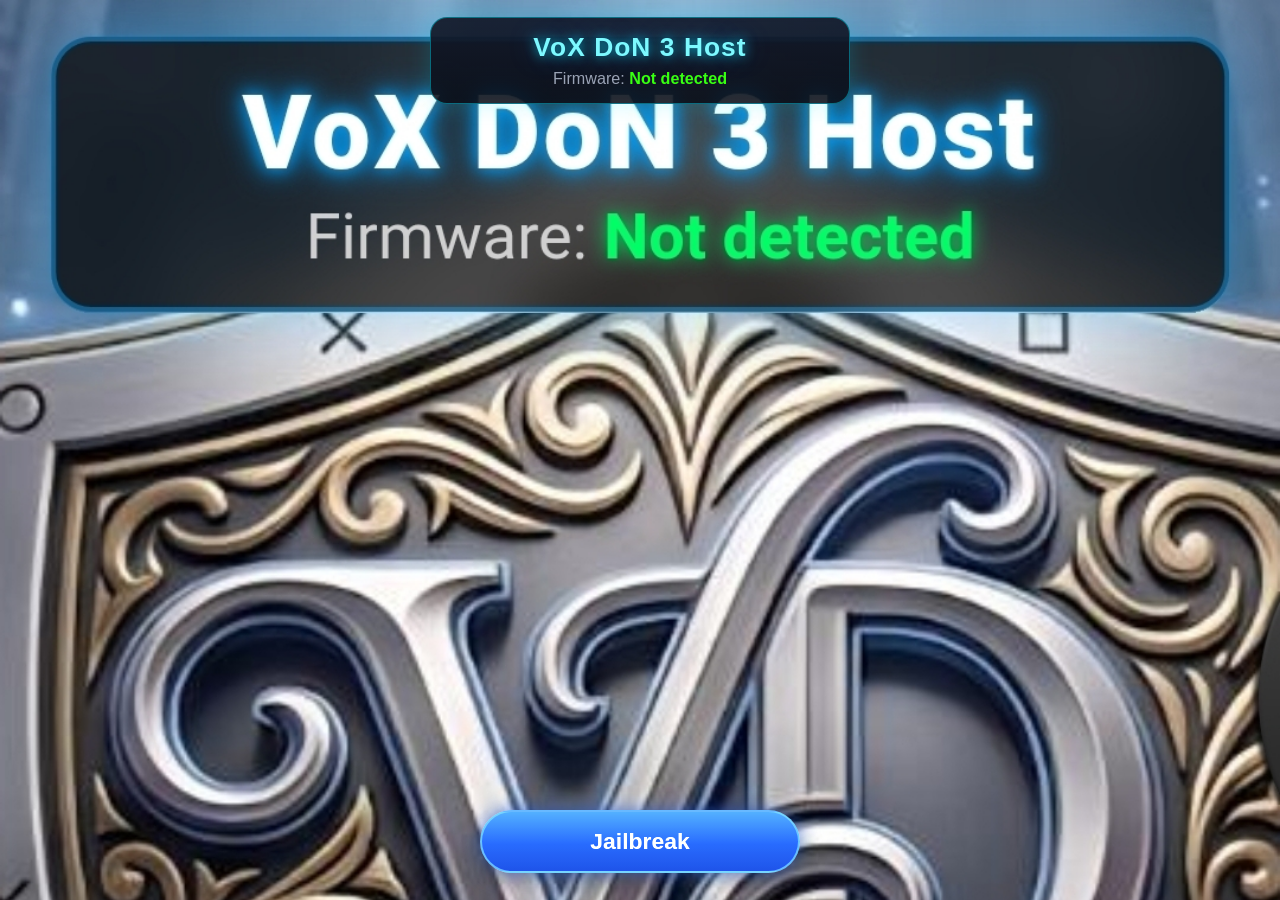
==== index.html @ 10550534 "Add files via upload" ====
<!DOCTYPE html>
<html lang="en">
<head>
  <meta charset="utf-8">
  <meta name="viewport" content="width=device-width, initial-scale=1, maximum-scale=1, user-scalable=no">
  <title>VoX DoN 3 Host</title>
  <link rel="stylesheet" href="main.css?v=voxui3">
</head>
<body class="landing">
  <div class="landing-screen">
    <div class="top-card">
      <h1 class="brand-title">VoX DoN 3 Host</h1>
      <p class="fw-line">Firmware: <span id="current-fw" class="fw-val">Not detected</span></p>
    </div>
    <div class="landing-spacer"></div>
    <a tabindex="0" class="btn-jb" id="run-jb" href="progress.html">Jailbreak</a>
  </div>
  <script>
    (function () {
      try {
        var m = /PlayStation 5\/(\d+\.\d+)/.exec(navigator.userAgent || "");
        var fw = m ? m[1] : "";
        var el = document.getElementById("current-fw");
        if (el) {
          el.textContent = fw || "Not detected";
          el.className = "fw-val " + (fw ? "fw-ok" : "fw-miss");
        }
      } catch (e) {}
      try { document.getElementById("run-jb").focus(); } catch (e) {}
    })();
  </script>
</body>
</html>
---- main.css ----
:root {
  --neon: #00e5ff;
  --green: #39ff14;
  --text: #f2f5ff;
  --muted: #9aa3b5;
  font-size: 17px;
}
* { box-sizing: border-box; }
html, body {
  margin: 0; padding: 0; height: 100%;
  color: var(--text);
  font-family: Arial, Helvetica, sans-serif;
  user-select: none; -webkit-user-select: none; overflow: hidden;
}

/* PAGE 1 — background = voxbackground.jpg (REPLACE that file with your image) */
body.landing {
  background-color: #05060a;
  background-image: url('voxbackground.jpg');
  background-size: cover;
  background-position: center top;
  background-repeat: no-repeat;
  background-attachment: fixed;
}
.landing-screen {
  min-height: 100%;
  display: flex; flex-direction: column; align-items: center;
  justify-content: space-between;
  padding: 1rem 1rem 1.6rem;
}
.top-card {
  width: min(92vw, 420px);
  background: linear-gradient(180deg, rgba(18,24,40,0.92), rgba(10,14,24,0.88));
  border: 1px solid rgba(0,229,255,0.4);
  border-radius: 1rem;
  padding: 0.85rem 1rem;
  text-align: center;
  box-shadow: 0 0 24px rgba(0,229,255,0.2);
}
.brand-title {
  margin: 0; font-size: 1.55rem; letter-spacing: 0.04em; color: #7df9ff;
  text-shadow: 0 0 12px rgba(0,229,255,0.8), 0 0 28px rgba(59,130,246,0.45);
}
.fw-line { margin: 0.35rem 0 0; color: var(--muted); font-size: 0.95rem; }
.fw-val { font-weight: 800; color: var(--green); }
.landing-spacer { flex: 1; width: 100%; }
.btn-jb {
  display: inline-block; width: min(92vw, 320px);
  padding: 0.95rem 1.5rem; border-radius: 999px;
  text-decoration: none; text-align: center;
  font-size: 1.35rem; font-weight: 800; color: #fff;
  background: linear-gradient(180deg, #4da3ff 0%, #2563eb 55%, #1d4ed8 100%);
  border: 2px solid rgba(125,211,255,0.7);
  box-shadow: 0 0 18px rgba(37,99,235,0.55), 0 8px 22px rgba(0,0,0,0.35);
}
.btn-jb:focus, .btn-jb:hover { outline: none; filter: brightness(1.08); }
.btn-jb:active { transform: scale(0.98); }

/* PAGE 2 — neon green SlopKit shell */
body.progress-page {
  background: #02040a;
  background-image:
    radial-gradient(ellipse at 20% 10%, rgba(0,80,120,0.25), transparent 50%),
    linear-gradient(180deg, #02040a, #050a14);
  display: flex; align-items: center; justify-content: center; padding: 1rem;
}
.neon-frame { width: min(96vw, 900px); text-align: center; }
.neon-title {
  margin: 0; font-size: clamp(1.6rem, 5vw, 2.4rem); color: var(--neon);
  text-shadow: 0 0 8px rgba(0,229,255,0.9), 0 0 24px rgba(0,180,255,0.55);
  letter-spacing: 0.06em;
}
.neon-sub { margin: 0.35rem 0 1rem; color: #c5d0e6; font-size: clamp(0.75rem, 2.4vw, 1rem); }
.neon-panel {
  position: relative;
  border: 2px solid rgba(0,229,255,0.55); border-radius: 1rem;
  background: rgba(0,8,16,0.92);
  box-shadow: 0 0 30px rgba(0,229,255,0.22);
  min-height: 52vh; padding: 1rem;
  display: grid; grid-template-columns: 1fr auto; gap: 0.5rem;
  overflow: hidden; text-align: left;
}
.neon-ps5 {
  position: absolute; left: 50%; top: 50%;
  width: min(38vw, 180px); height: min(52vw, 250px);
  transform: translate(-50%, -50%); opacity: 0.28; pointer-events: none;
  border: 1px solid rgba(0,255,200,0.25); border-radius: 1.2rem 1.2rem 0.6rem 0.6rem;
  background: radial-gradient(ellipse at center, rgba(0,255,200,0.12), transparent 65%);
}
.neon-log {
  margin: 0; font-family: Consolas, "Courier New", monospace;
  font-size: clamp(0.62rem, 2.1vw, 0.85rem); line-height: 1.45;
  color: var(--green); text-shadow: 0 0 6px rgba(57,255,20,0.35);
  white-space: pre-wrap; word-break: break-all; max-height: 52vh; overflow: hidden; z-index: 1;
}
.neon-side {
  font-family: Consolas, "Courier New", monospace;
  font-size: clamp(0.55rem, 1.8vw, 0.75rem); color: #6dffb0; opacity: 0.85;
  white-space: pre; z-index: 1;
}
.neon-hint { margin: 0.9rem 0 0; color: var(--muted); font-size: 0.85rem; }
@media (max-width: 480px) {
  .neon-panel { grid-template-columns: 1fr; }
  .neon-side { display: none; }
}
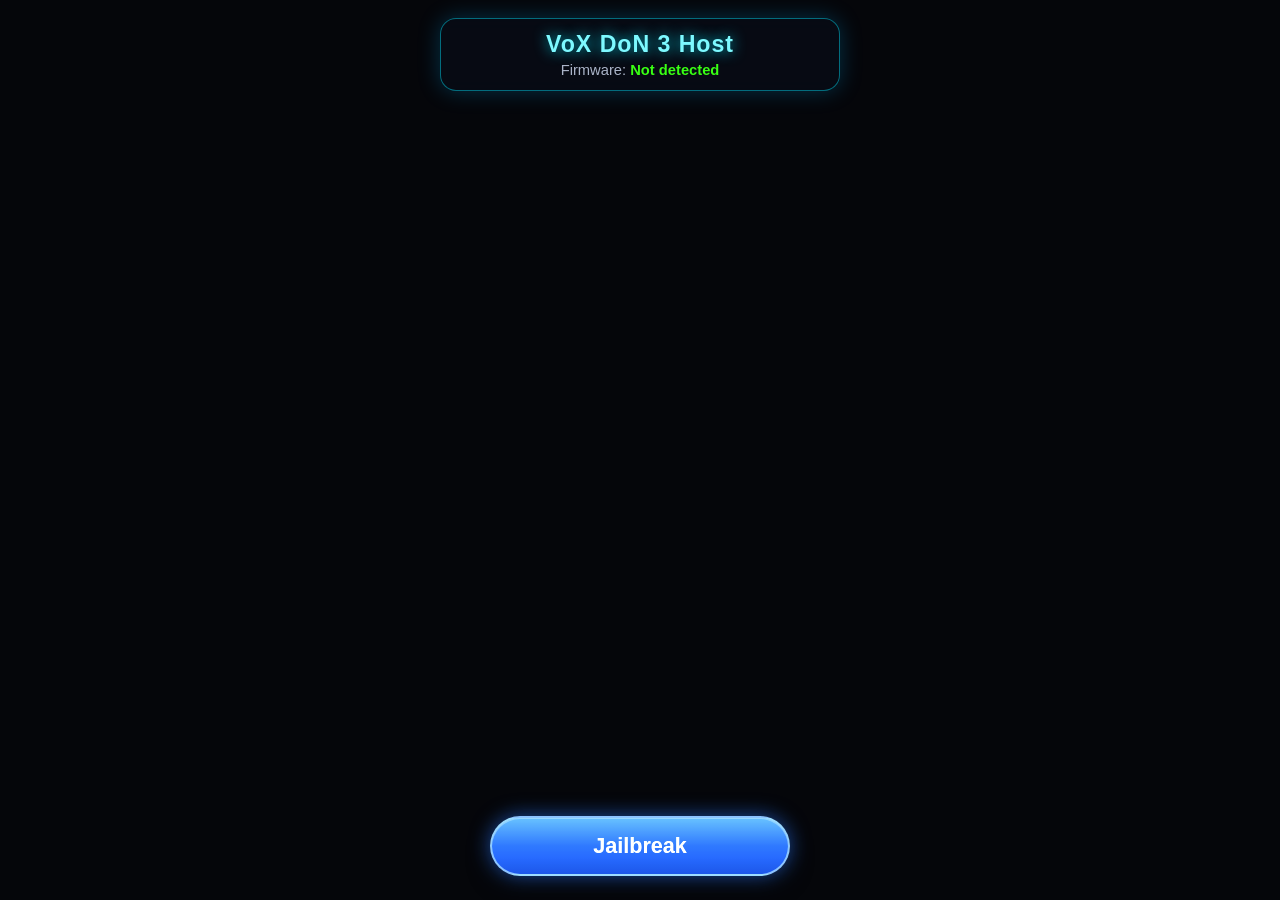
==== commit a121e8b8: "Update index.html" ====
--- a/index.html
+++ b/index.html
@@ -3,27 +3,37 @@
 <head>
   <meta charset="utf-8">
   <meta name="viewport" content="width=device-width, initial-scale=1, maximum-scale=1, user-scalable=no">
+  <meta http-equiv="Cache-Control" content="no-cache, no-store, must-revalidate">
+  <meta http-equiv="Pragma" content="no-cache">
+  <meta http-equiv="Expires" content="0">
   <title>VoX DoN 3 Host</title>
-  <link rel="stylesheet" href="main.css?v=voxui3">
+  <link rel="stylesheet" href="main.css?v=clean4">
 </head>
 <body class="landing">
-  <div class="landing-screen">
-    <div class="top-card">
-      <h1 class="brand-title">VoX DoN 3 Host</h1>
-      <p class="fw-line">Firmware: <span id="current-fw" class="fw-val">Not detected</span></p>
-    </div>
-    <div class="landing-spacer"></div>
-    <a tabindex="0" class="btn-jb" id="run-jb" href="progress.html">Jailbreak</a>
+
+  <!-- Full clean background = voxbackground.jpg (your new clean image) -->
+  <div class="bg"></div>
+
+  <div class="ui">
+    <header class="top">
+      <h1>VoX DoN 3 Host</h1>
+      <p>Firmware: <span id="current-fw">Not detected</span></p>
+    </header>
+
+    <div class="mid"></div>
+
+    <!-- ONE Jailbreak button only -->
+    <a class="btn-jb" id="run-jb" href="progress.html?v=clean4">Jailbreak</a>
   </div>
+
   <script>
     (function () {
       try {
         var m = /PlayStation 5\/(\d+\.\d+)/.exec(navigator.userAgent || "");
-        var fw = m ? m[1] : "";
         var el = document.getElementById("current-fw");
         if (el) {
-          el.textContent = fw || "Not detected";
-          el.className = "fw-val " + (fw ? "fw-ok" : "fw-miss");
+          el.textContent = m ? m[1] : "Not detected";
+          el.style.color = m ? "#39ff14" : "#39ff14";
         }
       } catch (e) {}
       try { document.getElementById("run-jb").focus(); } catch (e) {}
--- a/main.css
+++ b/main.css
@@ -1,104 +1,162 @@
-:root {
-  --neon: #00e5ff;
-  --green: #39ff14;
-  --text: #f2f5ff;
-  --muted: #9aa3b5;
-  font-size: 17px;
-}
-* { box-sizing: border-box; }
+/* VoX DoN 3 — clean image full background, single Jailbreak */
+
+* { box-sizing: border-box; margin: 0; padding: 0; }
+
 html, body {
-  margin: 0; padding: 0; height: 100%;
-  color: var(--text);
+  height: 100%;
+  overflow: hidden;
   font-family: Arial, Helvetica, sans-serif;
-  user-select: none; -webkit-user-select: none; overflow: hidden;
+  color: #fff;
+  background: #05060a;
+  user-select: none;
+  -webkit-user-select: none;
 }
 
-/* PAGE 1 — background = voxbackground.jpg (REPLACE that file with your image) */
-body.landing {
+/* Your clean image — cache-busted */
+.bg {
+  position: fixed;
+  inset: 0;
+  z-index: 0;
   background-color: #05060a;
-  background-image: url('voxbackground.jpg');
+  background-image: url("voxbackground.jpg?v=clean4");
   background-size: cover;
-  background-position: center top;
+  background-position: center center;
   background-repeat: no-repeat;
-  background-attachment: fixed;
 }
-.landing-screen {
+
+.ui {
+  position: relative;
+  z-index: 2;
   min-height: 100%;
-  display: flex; flex-direction: column; align-items: center;
+  display: flex;
+  flex-direction: column;
+  align-items: center;
   justify-content: space-between;
-  padding: 1rem 1rem 1.6rem;
+  padding: 1.1rem 1rem 1.5rem;
 }
-.top-card {
-  width: min(92vw, 420px);
-  background: linear-gradient(180deg, rgba(18,24,40,0.92), rgba(10,14,24,0.88));
-  border: 1px solid rgba(0,229,255,0.4);
+
+.top {
+  width: min(92vw, 400px);
+  text-align: center;
+  padding: 0.75rem 1rem;
   border-radius: 1rem;
-  padding: 0.85rem 1rem;
+  background: rgba(8, 12, 22, 0.78);
+  border: 1px solid rgba(0, 229, 255, 0.45);
+  box-shadow: 0 0 22px rgba(0, 180, 255, 0.25);
+  backdrop-filter: blur(8px);
+  -webkit-backdrop-filter: blur(8px);
+}
+
+.top h1 {
+  font-size: 1.45rem;
+  letter-spacing: 0.04em;
+  color: #7df9ff;
+  text-shadow: 0 0 14px rgba(0, 229, 255, 0.85);
+}
+
+.top p {
+  margin-top: 0.3rem;
+  font-size: 0.92rem;
+  color: #aab4c8;
+}
+
+.top span {
+  font-weight: 800;
+  color: #39ff14;
+}
+
+.mid { flex: 1; width: 100%; }
+
+/* Single clean blue Jailbreak — no duplicate */
+.btn-jb {
+  display: block;
+  width: min(88vw, 300px);
+  padding: 0.95rem 1.4rem;
   text-align: center;
-  box-shadow: 0 0 24px rgba(0,229,255,0.2);
+  text-decoration: none;
+  font-size: 1.35rem;
+  font-weight: 800;
+  color: #fff;
+  border-radius: 999px;
+  border: 2px solid rgba(160, 210, 255, 0.75);
+  background: linear-gradient(180deg, #5eb0ff 0%, #2b6ef6 50%, #1a4fd4 100%);
+  box-shadow:
+    0 0 20px rgba(40, 120, 255, 0.55),
+    0 10px 24px rgba(0, 0, 0, 0.4),
+    inset 0 1px 0 rgba(255, 255, 255, 0.28);
 }
-.brand-title {
-  margin: 0; font-size: 1.55rem; letter-spacing: 0.04em; color: #7df9ff;
-  text-shadow: 0 0 12px rgba(0,229,255,0.8), 0 0 28px rgba(59,130,246,0.45);
+
+.btn-jb:focus,
+.btn-jb:hover {
+  outline: none;
+  filter: brightness(1.1);
 }
-.fw-line { margin: 0.35rem 0 0; color: var(--muted); font-size: 0.95rem; }
-.fw-val { font-weight: 800; color: var(--green); }
-.landing-spacer { flex: 1; width: 100%; }
-.btn-jb {
-  display: inline-block; width: min(92vw, 320px);
-  padding: 0.95rem 1.5rem; border-radius: 999px;
-  text-decoration: none; text-align: center;
-  font-size: 1.35rem; font-weight: 800; color: #fff;
-  background: linear-gradient(180deg, #4da3ff 0%, #2563eb 55%, #1d4ed8 100%);
-  border: 2px solid rgba(125,211,255,0.7);
-  box-shadow: 0 0 18px rgba(37,99,235,0.55), 0 8px 22px rgba(0,0,0,0.35);
+
+.btn-jb:active {
+  transform: scale(0.97);
 }
-.btn-jb:focus, .btn-jb:hover { outline: none; filter: brightness(1.08); }
-.btn-jb:active { transform: scale(0.98); }
 
-/* PAGE 2 — neon green SlopKit shell */
+/* PAGE 2 neon progress */
 body.progress-page {
   background: #02040a;
-  background-image:
-    radial-gradient(ellipse at 20% 10%, rgba(0,80,120,0.25), transparent 50%),
-    linear-gradient(180deg, #02040a, #050a14);
-  display: flex; align-items: center; justify-content: center; padding: 1rem;
+  display: flex;
+  align-items: center;
+  justify-content: center;
+  padding: 1rem;
 }
 .neon-frame { width: min(96vw, 900px); text-align: center; }
 .neon-title {
-  margin: 0; font-size: clamp(1.6rem, 5vw, 2.4rem); color: var(--neon);
-  text-shadow: 0 0 8px rgba(0,229,255,0.9), 0 0 24px rgba(0,180,255,0.55);
-  letter-spacing: 0.06em;
+  font-size: clamp(1.6rem, 5vw, 2.4rem);
+  color: #00e5ff;
+  text-shadow: 0 0 10px rgba(0, 229, 255, 0.9), 0 0 28px rgba(0, 160, 255, 0.5);
+  letter-spacing: 0.05em;
 }
-.neon-sub { margin: 0.35rem 0 1rem; color: #c5d0e6; font-size: clamp(0.75rem, 2.4vw, 1rem); }
+.neon-sub { margin: 0.4rem 0 1rem; color: #c5d0e6; font-size: clamp(0.75rem, 2.4vw, 1rem); }
 .neon-panel {
   position: relative;
-  border: 2px solid rgba(0,229,255,0.55); border-radius: 1rem;
-  background: rgba(0,8,16,0.92);
-  box-shadow: 0 0 30px rgba(0,229,255,0.22);
-  min-height: 52vh; padding: 1rem;
-  display: grid; grid-template-columns: 1fr auto; gap: 0.5rem;
-  overflow: hidden; text-align: left;
+  border: 2px solid rgba(0, 229, 255, 0.55);
+  border-radius: 1rem;
+  background: rgba(0, 8, 16, 0.92);
+  box-shadow: 0 0 30px rgba(0, 229, 255, 0.22);
+  min-height: 52vh;
+  padding: 1rem;
+  display: grid;
+  grid-template-columns: 1fr auto;
+  gap: 0.5rem;
+  text-align: left;
+  overflow: hidden;
 }
 .neon-ps5 {
   position: absolute; left: 50%; top: 50%;
   width: min(38vw, 180px); height: min(52vw, 250px);
-  transform: translate(-50%, -50%); opacity: 0.28; pointer-events: none;
-  border: 1px solid rgba(0,255,200,0.25); border-radius: 1.2rem 1.2rem 0.6rem 0.6rem;
+  transform: translate(-50%, -50%);
+  opacity: 0.25; pointer-events: none;
+  border: 1px solid rgba(0, 255, 200, 0.25);
+  border-radius: 1.2rem 1.2rem 0.6rem 0.6rem;
   background: radial-gradient(ellipse at center, rgba(0,255,200,0.12), transparent 65%);
 }
 .neon-log {
-  margin: 0; font-family: Consolas, "Courier New", monospace;
-  font-size: clamp(0.62rem, 2.1vw, 0.85rem); line-height: 1.45;
-  color: var(--green); text-shadow: 0 0 6px rgba(57,255,20,0.35);
-  white-space: pre-wrap; word-break: break-all; max-height: 52vh; overflow: hidden; z-index: 1;
+  margin: 0;
+  font-family: Consolas, "Courier New", monospace;
+  font-size: clamp(0.62rem, 2.1vw, 0.85rem);
+  line-height: 1.45;
+  color: #39ff14;
+  text-shadow: 0 0 6px rgba(57, 255, 20, 0.35);
+  white-space: pre-wrap;
+  word-break: break-all;
+  max-height: 52vh;
+  overflow: hidden;
+  z-index: 1;
 }
 .neon-side {
   font-family: Consolas, "Courier New", monospace;
-  font-size: clamp(0.55rem, 1.8vw, 0.75rem); color: #6dffb0; opacity: 0.85;
-  white-space: pre; z-index: 1;
+  font-size: clamp(0.55rem, 1.8vw, 0.75rem);
+  color: #6dffb0;
+  opacity: 0.85;
+  white-space: pre;
+  z-index: 1;
 }
-.neon-hint { margin: 0.9rem 0 0; color: var(--muted); font-size: 0.85rem; }
+.neon-hint { margin: 0.9rem 0 0; color: #9aa3b5; font-size: 0.85rem; }
 @media (max-width: 480px) {
   .neon-panel { grid-template-columns: 1fr; }
   .neon-side { display: none; }
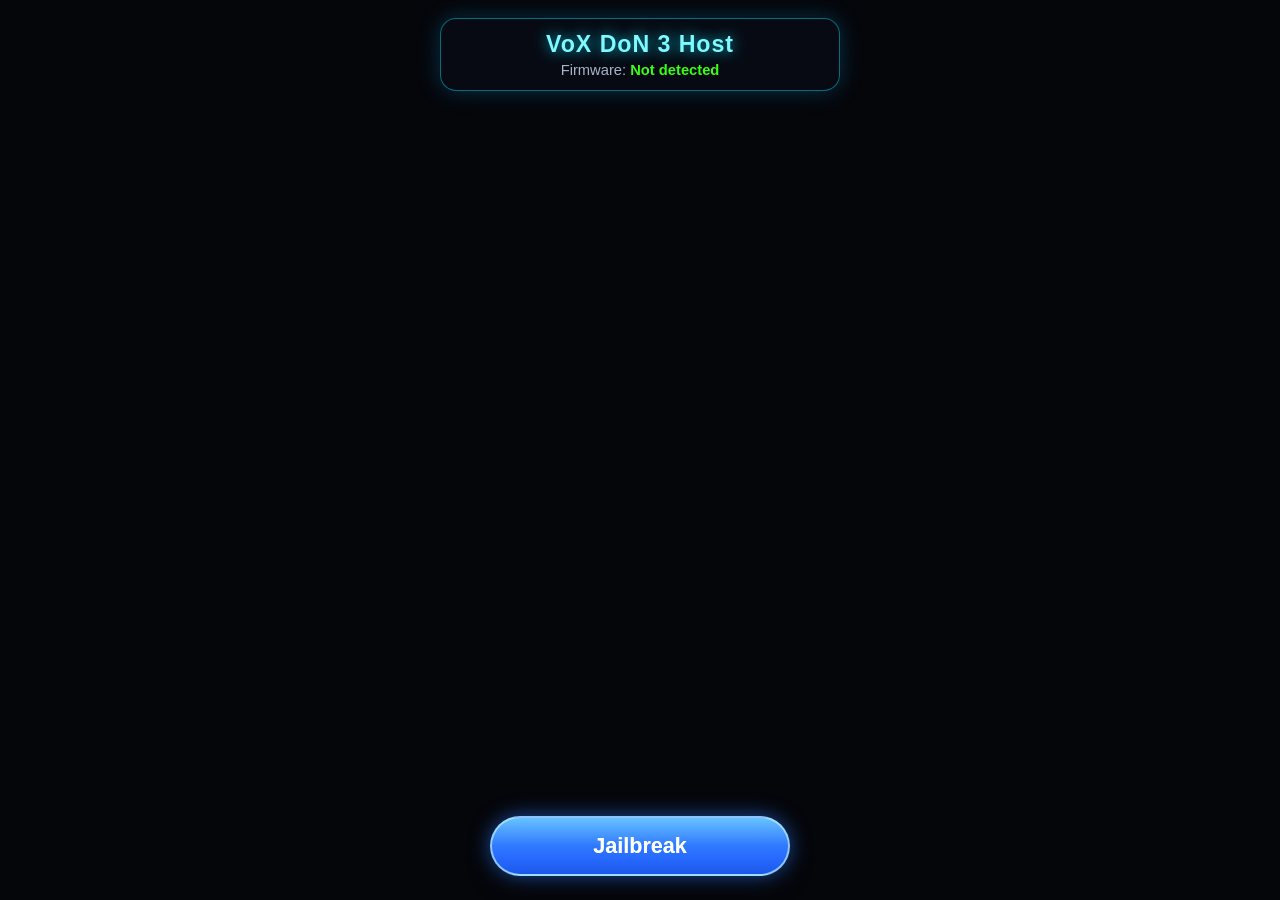
==== commit c18fcc93: "Update index.html" ====
--- a/index.html
+++ b/index.html
@@ -4,37 +4,25 @@
   <meta charset="utf-8">
   <meta name="viewport" content="width=device-width, initial-scale=1, maximum-scale=1, user-scalable=no">
   <meta http-equiv="Cache-Control" content="no-cache, no-store, must-revalidate">
-  <meta http-equiv="Pragma" content="no-cache">
-  <meta http-equiv="Expires" content="0">
   <title>VoX DoN 3 Host</title>
-  <link rel="stylesheet" href="main.css?v=clean4">
+  <link rel="stylesheet" href="main.css?v=slop1">
 </head>
 <body class="landing">
-
-  <!-- Full clean background = voxbackground.jpg (your new clean image) -->
-  <div class="bg"></div>
-
+  <div class="bg-main"></div>
   <div class="ui">
     <header class="top">
       <h1>VoX DoN 3 Host</h1>
       <p>Firmware: <span id="current-fw">Not detected</span></p>
     </header>
-
     <div class="mid"></div>
-
-    <!-- ONE Jailbreak button only -->
-    <a class="btn-jb" id="run-jb" href="progress.html?v=clean4">Jailbreak</a>
+    <a class="btn-jb" id="run-jb" href="progress.html">Jailbreak</a>
   </div>
-
   <script>
     (function () {
       try {
         var m = /PlayStation 5\/(\d+\.\d+)/.exec(navigator.userAgent || "");
         var el = document.getElementById("current-fw");
-        if (el) {
-          el.textContent = m ? m[1] : "Not detected";
-          el.style.color = m ? "#39ff14" : "#39ff14";
-        }
+        if (el) el.textContent = m ? m[1] : "Not detected";
       } catch (e) {}
       try { document.getElementById("run-jb").focus(); } catch (e) {}
     })();
--- a/main.css
+++ b/main.css
@@ -1,4 +1,4 @@
-/* VoX DoN 3 — clean image full background, single Jailbreak */
+/* VoX DoN 3 Host — main + clean SlopKit background + green log only */
 
 * { box-sizing: border-box; margin: 0; padding: 0; }
 
@@ -6,22 +6,20 @@
   height: 100%;
   overflow: hidden;
   font-family: Arial, Helvetica, sans-serif;
+  background: #000;
   color: #fff;
-  background: #05060a;
   user-select: none;
   -webkit-user-select: none;
 }
 
-/* Your clean image — cache-busted */
-.bg {
+/* ========== PAGE 1 — Landing ========== */
+body.landing { background: #05060a; }
+
+.bg-main {
   position: fixed;
   inset: 0;
   z-index: 0;
-  background-color: #05060a;
-  background-image: url("voxbackground.jpg?v=clean4");
-  background-size: cover;
-  background-position: center center;
-  background-repeat: no-repeat;
+  background: #05060a url("voxbackground.jpg?v=slop1") center center / cover no-repeat;
 }
 
 .ui {
@@ -43,8 +41,6 @@
   background: rgba(8, 12, 22, 0.78);
   border: 1px solid rgba(0, 229, 255, 0.45);
   box-shadow: 0 0 22px rgba(0, 180, 255, 0.25);
-  backdrop-filter: blur(8px);
-  -webkit-backdrop-filter: blur(8px);
 }
 
 .top h1 {
@@ -67,7 +63,6 @@
 
 .mid { flex: 1; width: 100%; }
 
-/* Single clean blue Jailbreak — no duplicate */
 .btn-jb {
   display: block;
   width: min(88vw, 300px);
@@ -80,84 +75,67 @@
   border-radius: 999px;
   border: 2px solid rgba(160, 210, 255, 0.75);
   background: linear-gradient(180deg, #5eb0ff 0%, #2b6ef6 50%, #1a4fd4 100%);
-  box-shadow:
-    0 0 20px rgba(40, 120, 255, 0.55),
-    0 10px 24px rgba(0, 0, 0, 0.4),
-    inset 0 1px 0 rgba(255, 255, 255, 0.28);
+  box-shadow: 0 0 20px rgba(40, 120, 255, 0.55), 0 10px 24px rgba(0, 0, 0, 0.4);
 }
 
-.btn-jb:focus,
-.btn-jb:hover {
-  outline: none;
-  filter: brightness(1.1);
+.btn-jb:focus, .btn-jb:hover { outline: none; filter: brightness(1.1); }
+.btn-jb:active { transform: scale(0.97); }
+
+/* ========== PAGE 2 — SlopKit clean BG + green text only ========== */
+body.slop-page {
+  background: #000;
+  position: relative;
 }
 
-.btn-jb:active {
-  transform: scale(0.97);
+/* Your cleaned image — NO green text inside the file */
+.slop-bg {
+  position: fixed;
+  inset: 0;
+  z-index: 0;
+  background: #000 url("slopkit-bg.jpg?v=slop1") center center / cover no-repeat;
 }
 
-/* PAGE 2 neon progress */
-body.progress-page {
-  background: #02040a;
+/*
+  Green log overlay sits over the empty black panel of the image.
+  Tuned for typical phone / TV browser view of that screenshot composition.
+*/
+.slop-overlay {
+  position: fixed;
+  z-index: 2;
+  /* Approximate the inner black panel of the monitor in the clean image */
+  left: 8%;
+  right: 8%;
+  top: 28%;
+  bottom: 12%;
   display: flex;
-  align-items: center;
-  justify-content: center;
-  padding: 1rem;
+  align-items: flex-start;
+  justify-content: flex-start;
+  pointer-events: none;
+  overflow: hidden;
+  padding: 2% 3%;
 }
-.neon-frame { width: min(96vw, 900px); text-align: center; }
-.neon-title {
-  font-size: clamp(1.6rem, 5vw, 2.4rem);
-  color: #00e5ff;
-  text-shadow: 0 0 10px rgba(0, 229, 255, 0.9), 0 0 28px rgba(0, 160, 255, 0.5);
-  letter-spacing: 0.05em;
-}
-.neon-sub { margin: 0.4rem 0 1rem; color: #c5d0e6; font-size: clamp(0.75rem, 2.4vw, 1rem); }
-.neon-panel {
-  position: relative;
-  border: 2px solid rgba(0, 229, 255, 0.55);
-  border-radius: 1rem;
-  background: rgba(0, 8, 16, 0.92);
-  box-shadow: 0 0 30px rgba(0, 229, 255, 0.22);
-  min-height: 52vh;
-  padding: 1rem;
-  display: grid;
-  grid-template-columns: 1fr auto;
-  gap: 0.5rem;
-  text-align: left;
+
+.slop-log {
+  margin: 0;
+  width: 100%;
+  height: 100%;
   overflow: hidden;
-}
-.neon-ps5 {
-  position: absolute; left: 50%; top: 50%;
-  width: min(38vw, 180px); height: min(52vw, 250px);
-  transform: translate(-50%, -50%);
-  opacity: 0.25; pointer-events: none;
-  border: 1px solid rgba(0, 255, 200, 0.25);
-  border-radius: 1.2rem 1.2rem 0.6rem 0.6rem;
-  background: radial-gradient(ellipse at center, rgba(0,255,200,0.12), transparent 65%);
-}
-.neon-log {
-  margin: 0;
-  font-family: Consolas, "Courier New", monospace;
-  font-size: clamp(0.62rem, 2.1vw, 0.85rem);
-  line-height: 1.45;
+  font-family: "Consolas", "Courier New", monospace;
+  font-size: clamp(0.55rem, 2.2vw, 0.95rem);
+  line-height: 1.4;
   color: #39ff14;
-  text-shadow: 0 0 6px rgba(57, 255, 20, 0.35);
+  text-shadow: 0 0 6px rgba(57, 255, 20, 0.45);
   white-space: pre-wrap;
   word-break: break-all;
-  max-height: 52vh;
-  overflow: hidden;
-  z-index: 1;
+  background: transparent;
 }
-.neon-side {
-  font-family: Consolas, "Courier New", monospace;
-  font-size: clamp(0.55rem, 1.8vw, 0.75rem);
-  color: #6dffb0;
-  opacity: 0.85;
-  white-space: pre;
-  z-index: 1;
+
+@media (min-width: 700px) {
+  .slop-overlay {
+    left: 12%;
+    right: 18%;
+    top: 26%;
+    bottom: 14%;
+  }
+  .slop-log { font-size: 0.9rem; }
 }
-.neon-hint { margin: 0.9rem 0 0; color: #9aa3b5; font-size: 0.85rem; }
-@media (max-width: 480px) {
-  .neon-panel { grid-template-columns: 1fr; }
-  .neon-side { display: none; }
-}
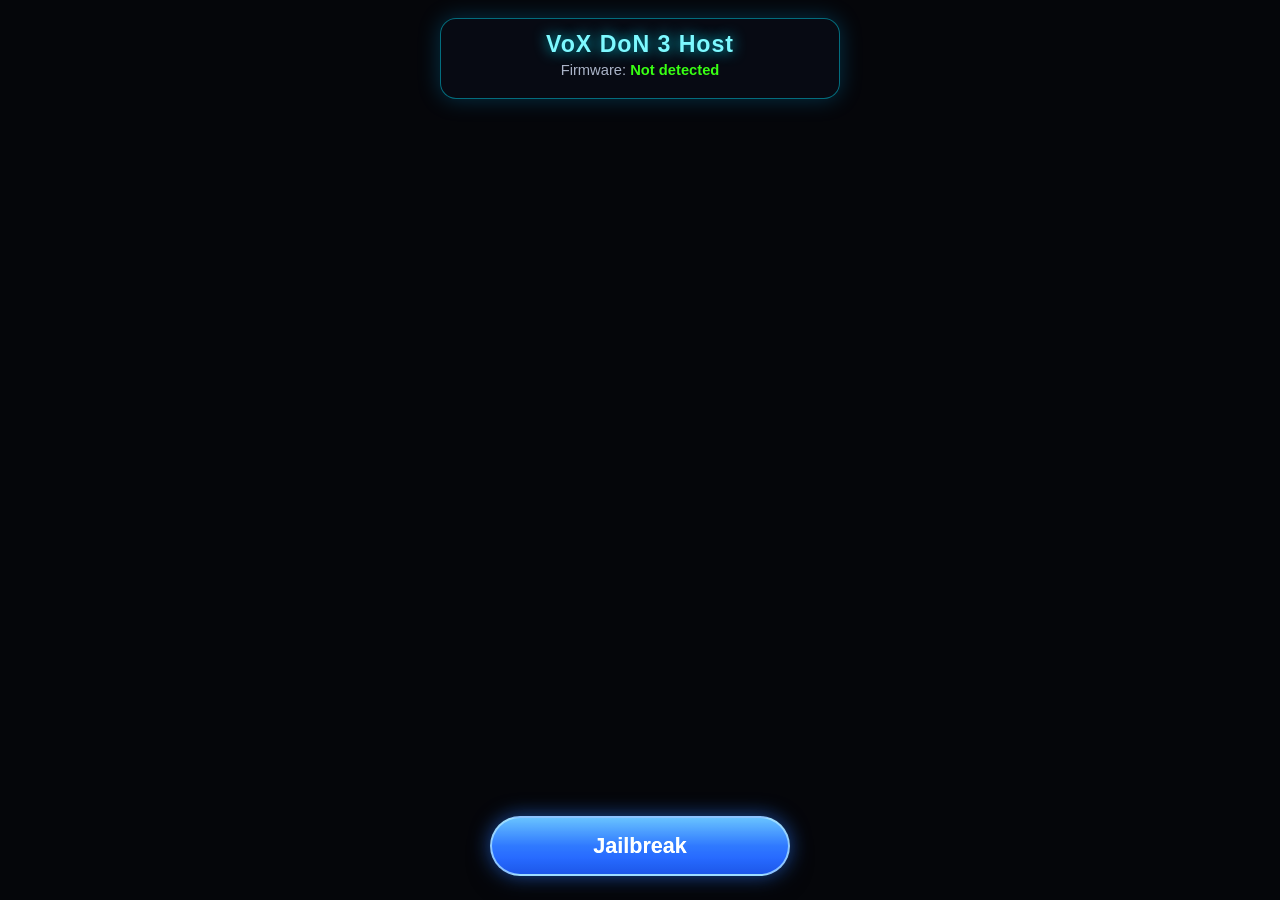
==== commit 5a1b3293: "Add files via upload" ====
--- a/index.html
+++ b/index.html
@@ -1,11 +1,10 @@
 <!DOCTYPE html>
-<html lang="en">
+<html lang="en" manifest="cache.appcache">
 <head>
   <meta charset="utf-8">
   <meta name="viewport" content="width=device-width, initial-scale=1, maximum-scale=1, user-scalable=no">
-  <meta http-equiv="Cache-Control" content="no-cache, no-store, must-revalidate">
   <title>VoX DoN 3 Host</title>
-  <link rel="stylesheet" href="main.css?v=slop1">
+  <link rel="stylesheet" href="main.css">
 </head>
 <body class="landing">
   <div class="bg-main"></div>
@@ -13,10 +12,12 @@
     <header class="top">
       <h1>VoX DoN 3 Host</h1>
       <p>Firmware: <span id="current-fw">Not detected</span></p>
+      <p id="cache-status"></p>
     </header>
     <div class="mid"></div>
     <a class="btn-jb" id="run-jb" href="progress.html">Jailbreak</a>
   </div>
+  <script src="cache-status.js"></script>
   <script>
     (function () {
       try {
--- a/main.css
+++ b/main.css
@@ -19,7 +19,7 @@
   position: fixed;
   inset: 0;
   z-index: 0;
-  background: #05060a url("voxbackground.jpg?v=slop1") center center / cover no-repeat;
+  background: #05060a url("voxbackground.jpg") center center / cover no-repeat;
 }
 
 .ui {
@@ -61,6 +61,12 @@
   color: #39ff14;
 }
 
+#cache-status {
+  margin-top: 0.45rem;
+  font-size: 0.82rem;
+  color: #7df9ff;
+}
+
 .mid { flex: 1; width: 100%; }
 
 .btn-jb {
@@ -87,22 +93,16 @@
   position: relative;
 }
 
-/* Your cleaned image — NO green text inside the file */
 .slop-bg {
   position: fixed;
   inset: 0;
   z-index: 0;
-  background: #000 url("slopkit-bg.jpg?v=slop1") center center / cover no-repeat;
+  background: #000 url("slopkit-bg.jpg") center center / cover no-repeat;
 }
 
-/*
-  Green log overlay sits over the empty black panel of the image.
-  Tuned for typical phone / TV browser view of that screenshot composition.
-*/
 .slop-overlay {
   position: fixed;
   z-index: 2;
-  /* Approximate the inner black panel of the monitor in the clean image */
   left: 8%;
   right: 8%;
   top: 28%;
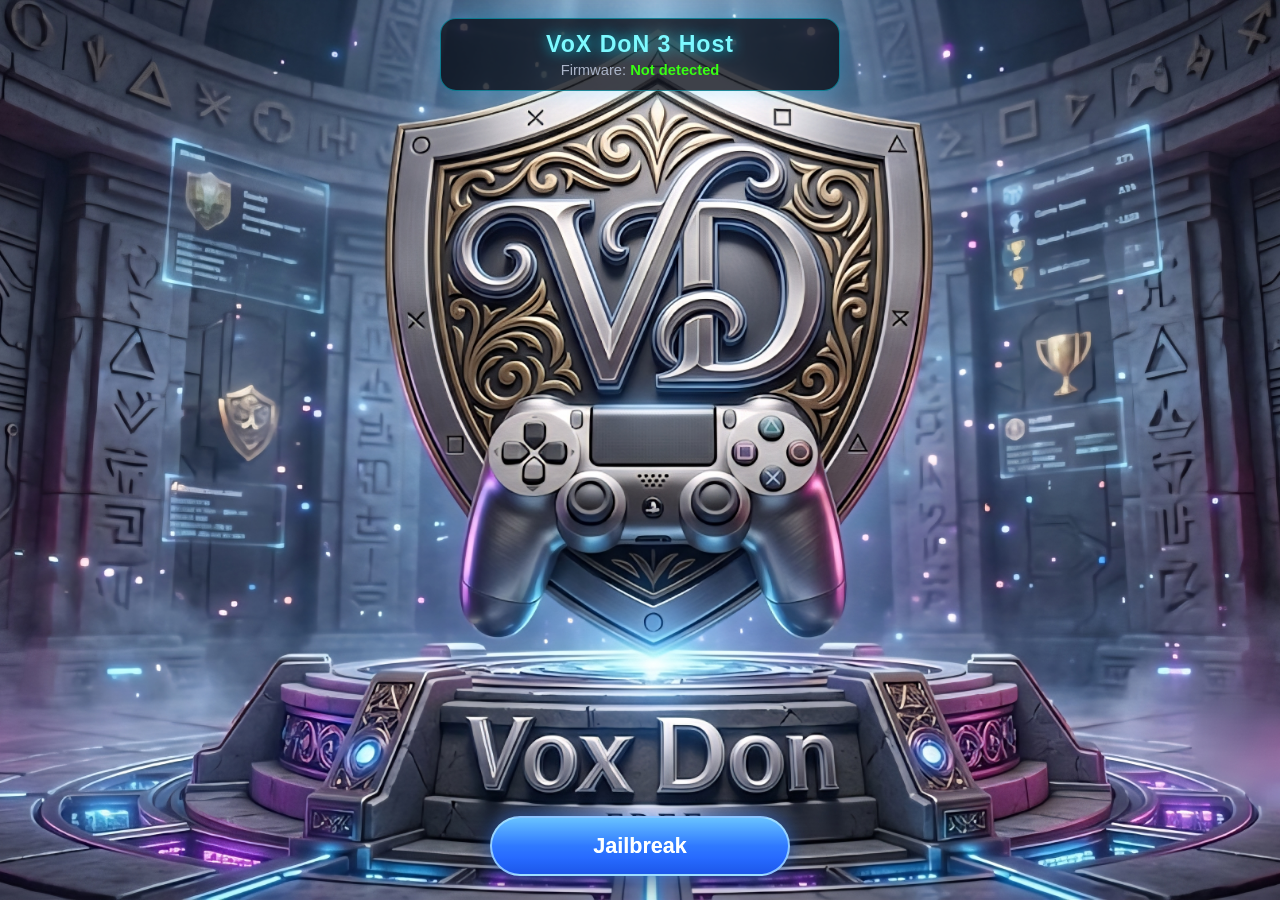
==== commit c1724333: "Remove offline cache system and cache status from UI" ====
--- a/index.html
+++ b/index.html
@@ -1,5 +1,5 @@
 <!DOCTYPE html>
-<html lang="en" manifest="cache.appcache">
+<html lang="en">
 <head>
   <meta charset="utf-8">
   <meta name="viewport" content="width=device-width, initial-scale=1, maximum-scale=1, user-scalable=no">
@@ -12,12 +12,10 @@
     <header class="top">
       <h1>VoX DoN 3 Host</h1>
       <p>Firmware: <span id="current-fw">Not detected</span></p>
-      <p id="cache-status"></p>
     </header>
     <div class="mid"></div>
     <a class="btn-jb" id="run-jb" href="progress.html">Jailbreak</a>
   </div>
-  <script src="cache-status.js"></script>
   <script>
     (function () {
       try {
--- a/main.css
+++ b/main.css
@@ -59,12 +59,6 @@
 .top span {
   font-weight: 800;
   color: #39ff14;
-}
-
-#cache-status {
-  margin-top: 0.45rem;
-  font-size: 0.82rem;
-  color: #7df9ff;
 }
 
 .mid { flex: 1; width: 100%; }
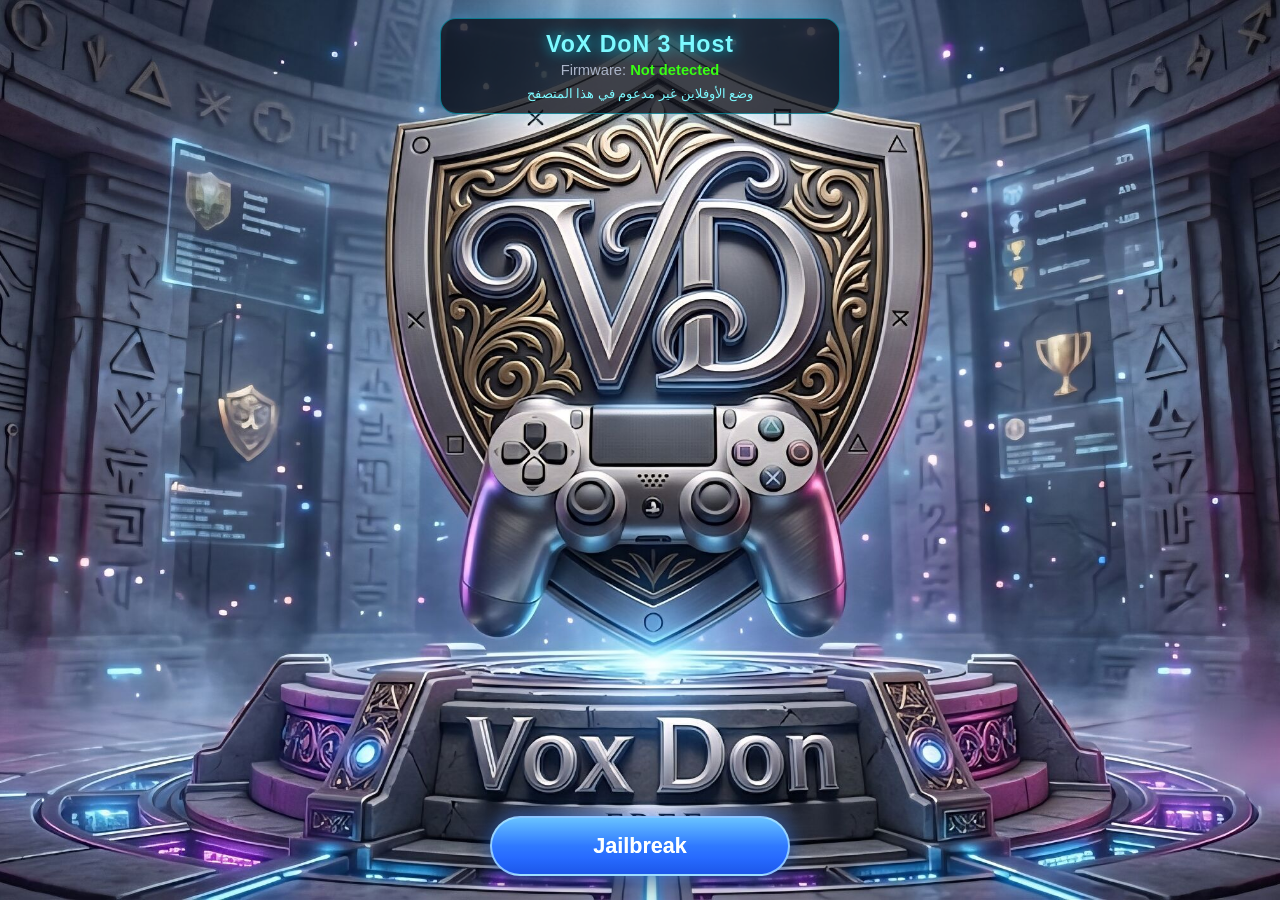
==== commit d7332902: "Light offline build: kstuff + nanoDNS only with appcache (~3.3MB)" ====
--- a/index.html
+++ b/index.html
@@ -1,5 +1,5 @@
 <!DOCTYPE html>
-<html lang="en">
+<html lang="en" manifest="cache.appcache">
 <head>
   <meta charset="utf-8">
   <meta name="viewport" content="width=device-width, initial-scale=1, maximum-scale=1, user-scalable=no">
@@ -12,10 +12,12 @@
     <header class="top">
       <h1>VoX DoN 3 Host</h1>
       <p>Firmware: <span id="current-fw">Not detected</span></p>
+      <p id="cache-status"></p>
     </header>
     <div class="mid"></div>
     <a class="btn-jb" id="run-jb" href="progress.html">Jailbreak</a>
   </div>
+  <script src="cache-status.js"></script>
   <script>
     (function () {
       try {
--- a/main.css
+++ b/main.css
@@ -59,6 +59,12 @@
 .top span {
   font-weight: 800;
   color: #39ff14;
+}
+
+#cache-status {
+  margin-top: 0.45rem;
+  font-size: 0.82rem;
+  color: #7df9ff;
 }
 
 .mid { flex: 1; width: 100%; }
